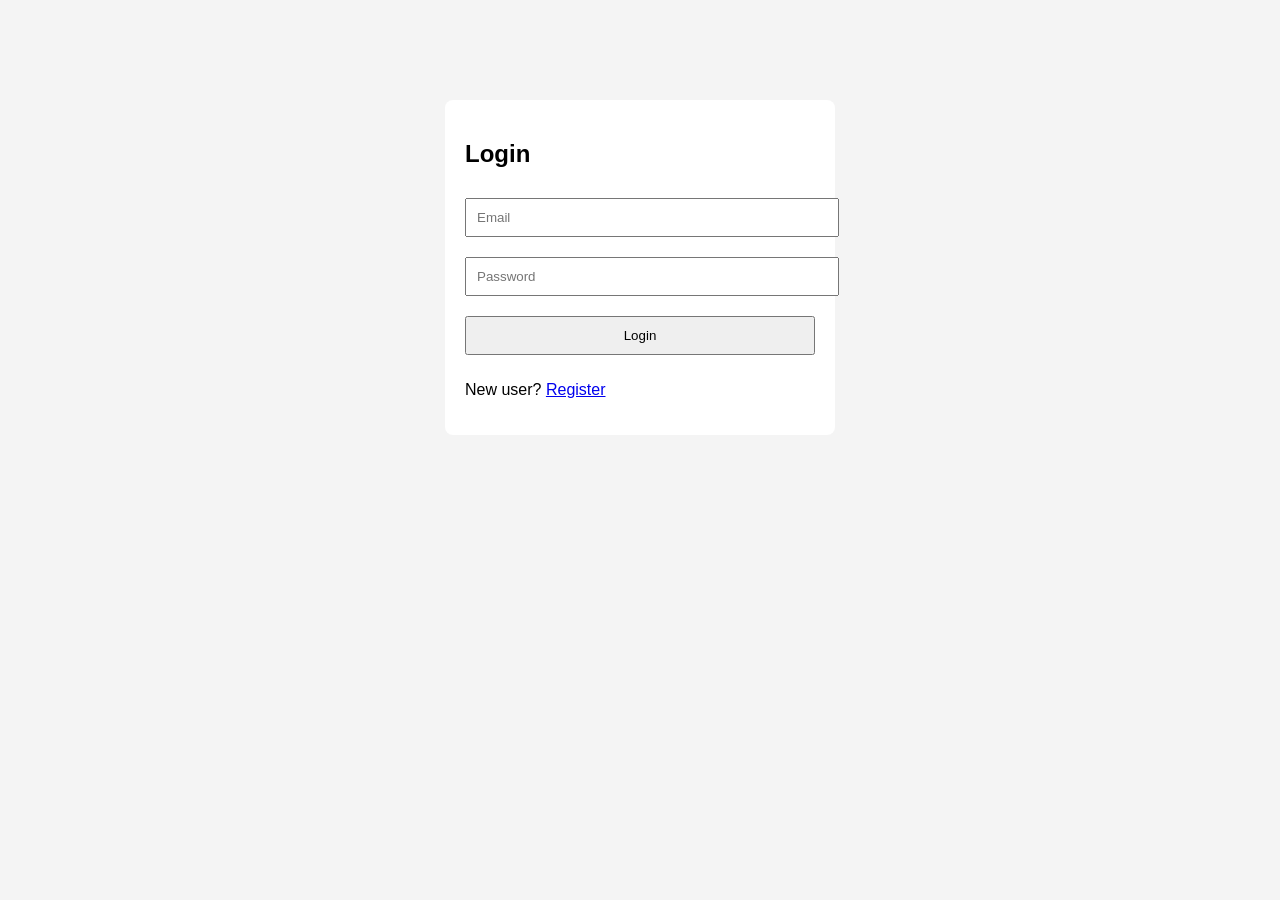
==== index.html @ fc909792 "Implemented frontend authentication flow and dashboard setup" ====
<!DOCTYPE html>
<html>
<head>
    <title>Login - InvoiceKit</title>
    <link rel="stylesheet" href="css/style.css">
</head>
<body>
    <div class="container">
        <h2>Login</h2>

        <input type="email" id="loginEmail" placeholder="Email">
        <input type="password" id="loginPassword" placeholder="Password">

        <button onclick="login()">Login</button>

        <p>
            New user?
            <a href="register.html">Register</a>
        </p>
    </div>

    <script src="js/api.js"></script>
    <script src="js/auth.js"></script>
</body>
</html>
---- css/style.css ----
body {
    font-family: Arial;
    background: #f4f4f4;
}

.container {
    width: 350px;
    margin: 100px auto;
    padding: 20px;
    background: white;
    border-radius: 8px;
}

input, button {
    width: 100%;
    margin: 10px 0;
    padding: 10px;
}
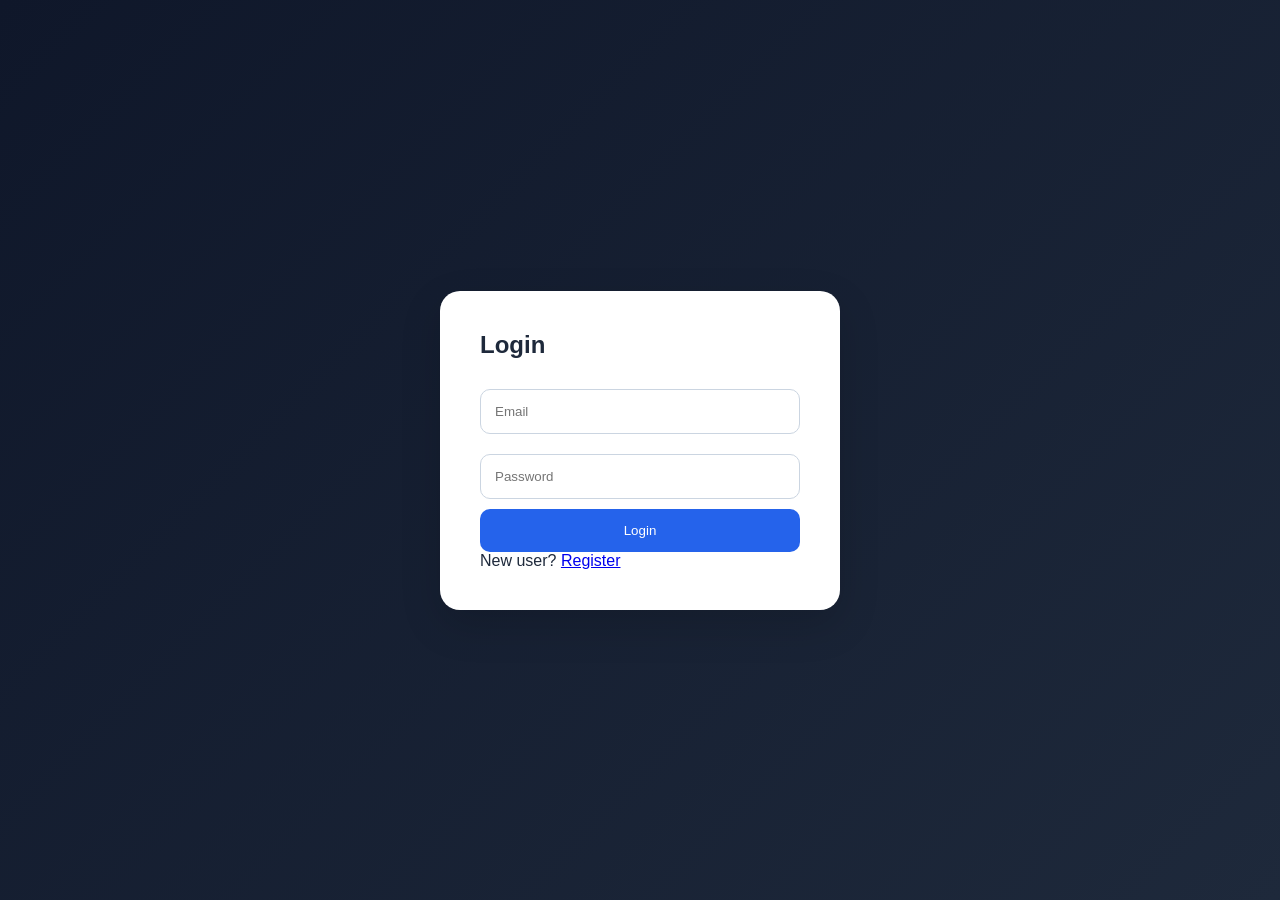
==== commit ad9098d1: "updated UI" ====
--- a/index.html
+++ b/index.html
@@ -5,7 +5,8 @@
     <link rel="stylesheet" href="css/style.css">
 </head>
 <body>
-    <div class="container">
+<div class="auth-container">
+    <div class="auth-card">
         <h2>Login</h2>
 
         <input type="email" id="loginEmail" placeholder="Email">
@@ -21,5 +22,6 @@
 
     <script src="js/api.js"></script>
     <script src="js/auth.js"></script>
+</div>
 </body>
 </html>
--- a/css/style.css
+++ b/css/style.css
@@ -1,18 +1,185 @@
-body {
-    font-family: Arial;
-    background: #f4f4f4;
+* {
+    margin: 0;
+    padding: 0;
+    box-sizing: border-box;
 }
 
-.container {
-    width: 350px;
-    margin: 100px auto;
-    padding: 20px;
-    background: white;
-    border-radius: 8px;
+body {
+    font-family: Inter, sans-serif;
+    background: #f8fafc;
+    color: #1e293b;
 }
 
-input, button {
+/* Auth pages */
+
+.auth-container {
+    min-height: 100vh;
+    display: flex;
+    justify-content: center;
+    align-items: center;
+    background: linear-gradient(
+        135deg,
+        #0f172a,
+        #1e293b
+    );
+}
+
+.auth-card {
+    width: 400px;
+    background: white;
+    padding: 40px;
+    border-radius: 20px;
+    box-shadow: 0 15px 40px rgba(0,0,0,0.15);
+}
+
+.auth-card h2 {
+    margin-bottom: 20px;
+}
+
+input, select {
     width: 100%;
+    padding: 14px;
     margin: 10px 0;
-    padding: 10px;
+    border: 1px solid #cbd5e1;
+    border-radius: 10px;
+    outline: none;
+}
+
+button {
+    width: 100%;
+    padding: 14px;
+    background: #2563eb;
+    color: white;
+    border: none;
+    border-radius: 10px;
+    cursor: pointer;
+    transition: 0.2s;
+}
+
+button:hover {
+    background: #1d4ed8;
+}
+
+/* Dashboard layout */
+
+.layout {
+    display: flex;
+}
+
+.sidebar {
+    width: 250px;
+    min-height: 100vh;
+    background: #0f172a;
+    padding: 30px;
+    color: white;
+}
+
+.sidebar h2 {
+    margin-bottom: 30px;
+}
+
+.sidebar a {
+    display: block;
+    color: white;
+    text-decoration: none;
+    margin: 15px 0;
+}
+
+.main-content {
+    flex: 1;
+    padding: 30px;
+}
+
+/* Dashboard cards */
+
+.stats-grid {
+    display: grid;
+    grid-template-columns: repeat(3, 1fr);
+    gap: 20px;
+}
+
+.stat-card {
+    background: white;
+    padding: 25px;
+    border-radius: 16px;
+    box-shadow: 0 8px 20px rgba(0,0,0,0.06);
+}
+
+.stat-card h3 {
+    margin-bottom: 10px;
+    color: #64748b;
+}
+
+.stat-card p {
+    font-size: 28px;
+    font-weight: bold;
+}
+
+/* Cards */
+
+.client-card,
+.invoice-card {
+    background: white;
+    padding: 20px;
+    border-radius: 16px;
+    margin: 15px 0;
+    box-shadow: 0 8px 20px rgba(0,0,0,0.05);
+}
+
+/* Client list cards */
+
+.client-card {
+    background: white;
+    padding: 20px;
+    border-radius: 16px;
+    margin: 20px 0;
+    box-shadow: 0 8px 20px rgba(0,0,0,0.05);
+}
+
+.client-card h4 {
+    margin-bottom: 8px;
+    font-size: 18px;
+}
+
+.client-card p {
+    margin: 4px 0;
+    color: #475569;
+}
+
+/* Small buttons */
+
+.small-btn {
+    width: auto;
+    padding: 10px 18px;
+    margin-top: 12px;
+}
+
+/* Pagination container */
+
+.pagination {
+    display: flex;
+    gap: 15px;
+    margin-top: 20px;
+}
+
+.pagination button {
+    width: auto;
+    padding: 12px 20px;
+}
+
+/* Status badges */
+
+.status-paid {
+    color: green;
+    font-weight: bold;
+}
+
+.status-pending {
+    color: orange;
+    font-weight: bold;
+}
+
+.status-overdue {
+    color: red;
+    font-weight: bold;
 }
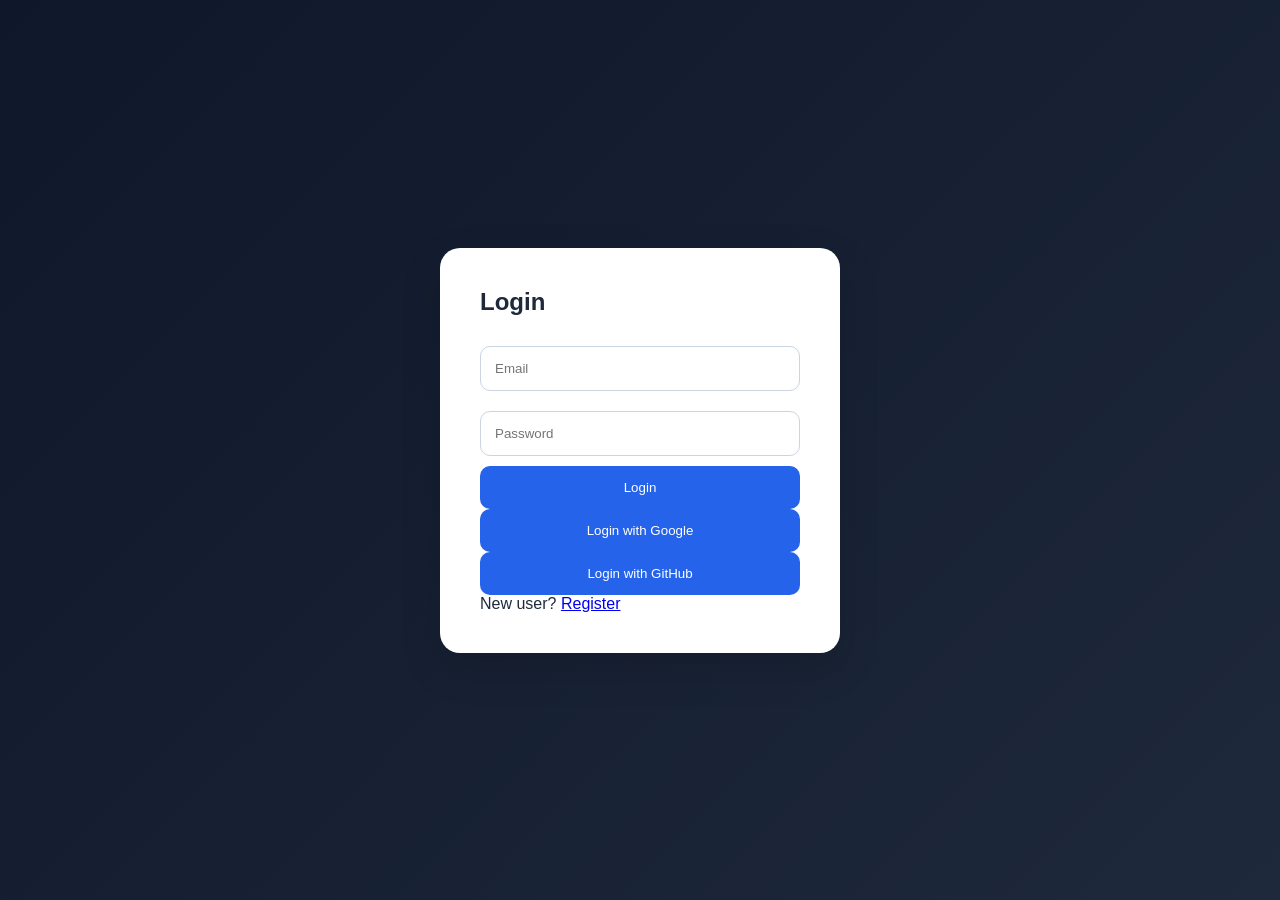
==== commit 9e965e8a: "Added social login buttons" ====
--- a/index.html
+++ b/index.html
@@ -12,7 +12,18 @@
         <input type="email" id="loginEmail" placeholder="Email">
         <input type="password" id="loginPassword" placeholder="Password">
 
-        <button onclick="login()">Login</button>
+        <!-- <button onclick="login()">Login</button> -->
+         <button id="loginBtn" onclick="login()">Login</button>
+
+         <div class="social-login">
+    <a href="https://invoicekit-backend.onrender.com/oauth2/authorization/google">
+        <button type="button">Login with Google</button>
+    </a>
+
+    <a href="https://invoicekit-backend.onrender.com/oauth2/authorization/github">
+        <button type="button">Login with GitHub</button>
+    </a>
+</div>
 
         <p>
             New user?
--- a/css/style.css
+++ b/css/style.css
@@ -182,4 +182,86 @@
 .status-overdue {
     color: red;
     font-weight: bold;
+}
+
+/* Status badges */
+
+.status-badge {
+    display: inline-block;
+    padding: 8px 14px;
+    border-radius: 20px;
+    font-size: 12px;
+    font-weight: bold;
+    margin-top: 10px;
+}
+
+.status-paid {
+    background: #dcfce7;
+    color: #15803d;
+}
+
+.status-pending {
+    background: #fef3c7;
+    color: #b45309;
+}
+
+.status-overdue {
+    background: #fee2e2;
+    color: #dc2626;
+}
+
+.invoice-card {
+    transition: 0.2s;
+}
+
+.invoice-card:hover,
+.client-card:hover {
+    transform: translateY(-4px);
+    box-shadow: 0 15px 30px rgba(0,0,0,0.08);
+}
+
+.toolbar {
+    display: flex;
+    gap: 15px;
+    flex-wrap: wrap;
+    margin-bottom: 20px;
+}
+
+.toolbar input,
+.toolbar select {
+    flex: 1;
+    min-width: 180px;
+}
+
+.pagination {
+    justify-content: center;
+}
+
+.pagination button {
+    border-radius: 8px;
+    min-width: 120px;
+}
+
+@media (max-width: 768px) {
+
+    .layout {
+        flex-direction: column;
+    }
+
+    .sidebar {
+        width: 100%;
+        min-height: auto;
+    }
+
+    .stats-grid {
+        grid-template-columns: 1fr;
+    }
+
+    .toolbar {
+        flex-direction: column;
+    }
+
+    .pagination {
+        flex-direction: column;
+    }
 }
